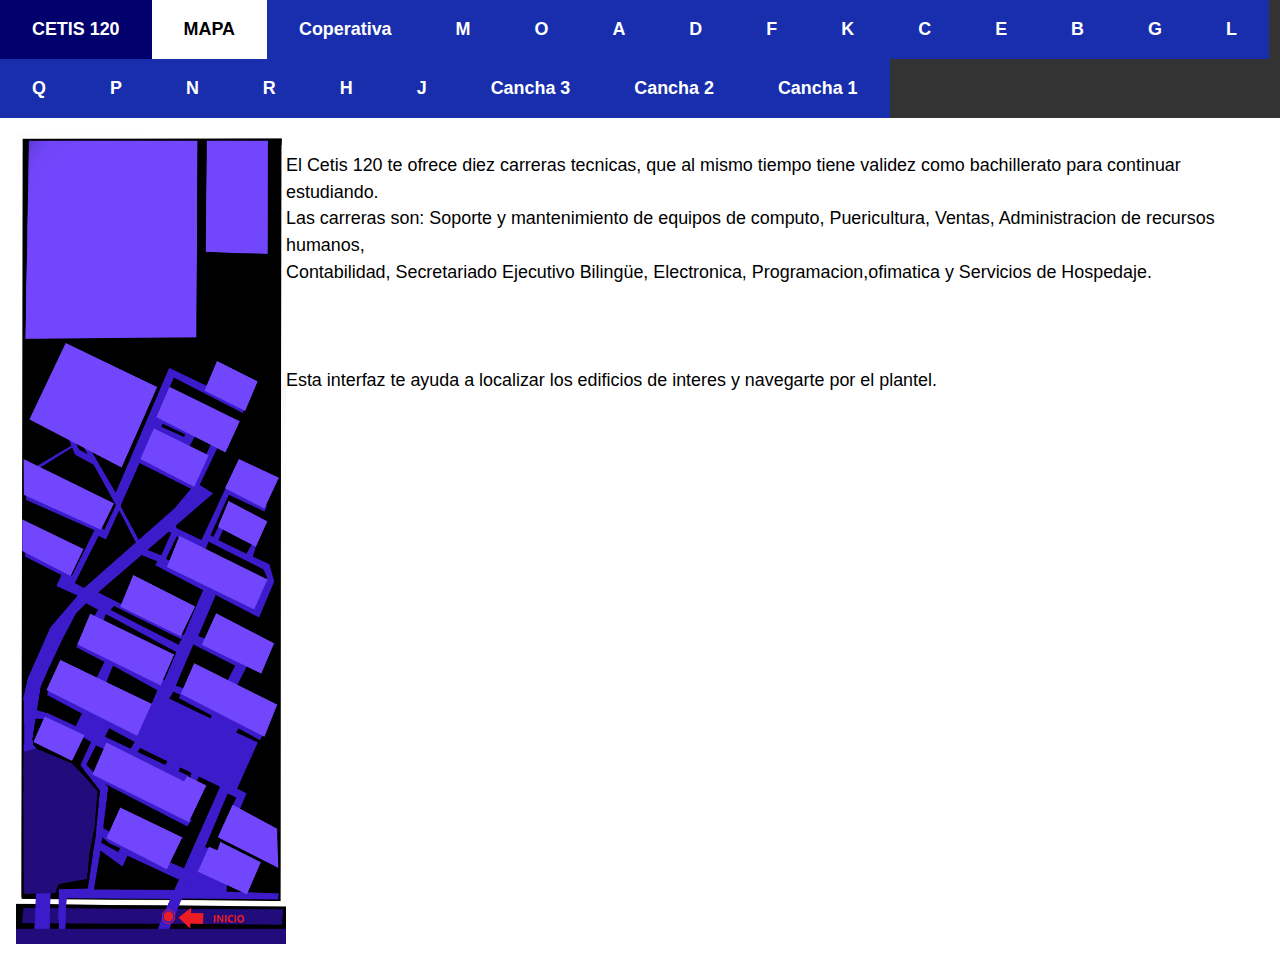
==== index.html @ 548e02ce "Add files via upload" ====
<!DOCTYPE html>
<html>
 
<head>
  <meta charset="UTF-8">
  <title>Responsive Pure CSS tabs | Webdevtrick.com</title>
  <link rel="stylesheet" href="style.css">
 
  
</head>
 
<body>
  <div class="tabs">

    <label for="1">CETIS 120</label>
    
  <input type="radio" name="tabs" id="1" checked="checked">
  <label for="1">MAPA</label>
  <div class="tab">
    <div class="aligned">
      <img src="trab1.png" alt="Nature" class="responsive" width="400" height="1200">
      <p>El Cetis 120 te ofrece diez carreras tecnicas, que al mismo tiempo tiene validez como bachillerato para continuar estudiando.<br>Las carreras son: Soporte y mantenimiento de equipos de computo, Puericultura, Ventas, Administracion de recursos humanos,<br> Contabilidad, Secretariado Ejecutivo Bilingüe, Electronica, Programacion,ofimatica y  Servicios de Hospedaje.<br><br><br><br>Esta interfaz te ayuda a localizar los edificios de interes y navegarte por el plantel.</p></div>
  </div>
  
  <input type="radio" name="tabs" id="2">
  <label for="2">Coperativa</label>
  <div class="tab">
    <div class="aligned">
      <img src="e20.png" alt="Nature" class="responsive" width="400" height="1200">
      <p>* Coperativa<br><br>Establecimiento de hosteleria donde se sirven aperitivos, bebidas y comidas,</p></div>
  </div>
  
  <input type="radio" name="tabs" id="3">
  <label for="3">M</label>
  <div class="tab">
    <div class="aligned">
      <img src="e19.png" alt="Nature" class="responsive" width="400" height="1200">
      <p>* Biblioteca</p></div>
  </div>

  <input type="radio" name="tabs" id="4">
  <label for="4">O</label>
  <div class="tab">
    <div class="aligned">
      <img src="e21.png" alt="Nature" class="responsive" width="400" height="1200">
      <p>* Contraloria<br>* Direccion</p></div>
  </div> 
  
  <input type="radio" name="tabs" id="5">
  <label for="5">A</label>
  <div class="tab">
    <div class="aligned">
      <img src="e18.png" alt="Nature" class="responsive" width="400" height="1200">
      <p>* Docentes<br>* Subdireccion<br>* Laboratorio C<br>* Aula Audiovisual</p></div>
  </div> 
  
  <input type="radio" name="tabs" id="6">
  <label for="6">D</label>
  <div class="tab">
    <div class="aligned">
      <img src="e15.png" alt="Nature" class="responsive" width="400" height="1200">
      <p>* Aula 1<br>* Aula 2<br>* Aula 3<br>* Aula 4<br>* Laboratorio A<br>* Laboratorio B<br>* Sala de maestros</p></div>
  </div> 
  
  <input type="radio" name="tabs" id="7">
  <label for="7">F</label>
  <div class="tab">
    <div class="aligned">
      <img src="e13.png" alt="Nature" class="responsive" width="400" height="1200">
      <p>* Aulas Hospedaje</p></div>
  </div> 
  
  <input type="radio" name="tabs" id="8">
  <label for="8">K</label>
  <div class="tab">
    <div class="aligned">
      <img src="e17.png" alt="Nature" class="responsive" width="400" height="1200">
      <p>* Laboratorio Electronica 1<br>* Laboratorio Electronica 2</p></div>
  </div> 

  <input type="radio" name="tabs" id="9">
  <label for="9">C</label>
  <div class="tab">
    <div class="aligned">
      <img src="e16.png" alt="Nature" class="responsive" width="400" height="1200">
      <p>* Aula 5<br>* Aula 6<br>* Aula 7<br>* Aula 8<br>* Aula 9<br>* Baños</p></div>
  </div> 

  <input type="radio" name="tabs" id="10">
  <label for="10">E</label>
  <div class="tab">
    <div class="aligned">
      <img src="e14.png" alt="Nature" class="responsive" width="400" height="1200">
      <p>* Aula 10<br>* Aula 11<br>* Aula 12<br>* Aula 13<br>* Aula 14<br>* Aula 15<br>* Aula 16<br>* Enfermeria<br>* Papeleria</p></div>
  </div> 

  <input type="radio" name="tabs" id="11">
  <label for="11">B</label>
  <div class="tab">
    <div class="aligned">
      <img src="e12.png" alt="Nature" class="responsive" width="400" height="1200">
      <p>* Laboratorio D<br>* Aula 17<br>* Ludologia</p></div>
  </div> 
  
  <input type="radio" name="tabs" id="12">
  <label for="12">G</label>
  <div class="tab">
    <div class="aligned">
      <img src="e9.png" alt="Nature" class="responsive" width="400" height="1200">
      <p>* Laboratorio Quimica<br>* Laboratorio Fisica<br>* Laboratorio Biologia</p></div>
  </div> 
  
  <input type="radio" name="tabs" id="13">
  <label for="13">L</label>
  <div class="tab">
    <div class="aligned">
      <img src="e8.png" alt="Nature" class="responsive" width="400" height="1200">
      <p>* Aula 23<br>* Aula 24</p></div>
  </div> 
  
  <input type="radio" name="tabs" id="14">
  <label for="14">Q</label>
  <div class="tab">
    <div class="aligned">
      <img src="e7.png" alt="Nature" class="responsive" width="400" height="1200">
      <p>* Aulas Puericultura</p></div>
  </div> 
  
  <input type="radio" name="tabs" id="15">
  <label for="15">P</label>
  <div class="tab">
    <div class="aligned">
      <img src="e6.png" alt="Nature" class="responsive" width="400" height="1200">
      <p>* Laboratorio Contabilidad</p></div>
  </div> 
  
  <input type="radio" name="tabs" id="16">
  <label for="16">N</label>
  <div class="tab">
    <div class="aligned">
      <img src="e5.png" alt="Nature" class="responsive" width="400" height="1200">
      <p>* Aula 25<br>* Aula 26<br>* Laboratorio Ingles</p></div>
  </div> 
  
  <input type="radio" name="tabs" id="17">
  <label for="17">R</label>
  <div class="tab">
    <div class="aligned">
      <img src="e4.png" alt="Nature" class="responsive" width="400" height="1200">
      <p>* Aula Lectura</p></div>
  </div> 
  
  <input type="radio" name="tabs" id="18">
  <label for="18">H</label>
  <div class="tab">
    <div class="aligned">
      <img src="e11.png" alt="Nature" class="responsive" width="400" height="1200">
      <p>* Baños<br>* Aula Secretariado Bilingüe</p></div>
  </div> 
  
  <input type="radio" name="tabs" id="19">
  <label for="19">J</label>
  <div class="tab">
    <div class="aligned">
      <img src="e10.png" alt="Nature" class="responsive" width="400" height="1200">
      <p>* Aula 19<br>* Aula 20<br>* Aula 21<br>* Aula 22</p></div>
  </div> 
  
  <input type="radio" name="tabs" id="20">
  <label for="20">Cancha 3</label>
  <div class="tab">
    <div class="aligned">
      <img src="e3.png" alt="Nature" class="responsive" width="400" height="1200">
      <p>* Canchas de basketball y volleyball</p></div>
  </div> 
  
  <input type="radio" name="tabs" id="21">
  <label for="21">Cancha 2</label>
  <div class="tab">
    <div class="aligned">
      <img src="e2.png" alt="Nature" class="responsive" width="400" height="1200">
      <p>* Canchas de futbol chica</p></div>
  </div> 
    
  <input type="radio" name="tabs" id="22">
  <label for="22">Cancha 1</label>
  <div class="tab">
    <div class="aligned">
      <img src="e1.png" alt="Nature" class="responsive" width="400" height="1200">
      <p>* Canchas de futbol grande</p></div>
  </div> 
    
</div>
</body>
</html>
<!--https://motopor1111.github.io/cv_luis_Eric_sanchez_Ruiz/ -->
---- style.css ----
.tabs {
    display: flex;
    flex-wrap: wrap;
  }
  
  .tabs label {
    order: 1;
    display: block;
    padding: 1rem 2rem;
    cursor: pointer;
    background:  #182eac;
    font-weight: bold;
    color:#fff;
  }
  
  .tabs label:hover{
    background-color: rgb(2, 0, 109);
  } 

  .tabs .tab {
    order: 99;
    flex-grow: 1;
    width: 100%;
    display: none;
    padding: 1rem;
    background: #fff;
  }
  
  .tabs input[type="radio"] {
    display: none;
  }
  
  .tabs input[type="radio"]:checked + label {
    background: #fff;
    color:rgb(0, 0, 0);
  }
  
  .tabs input[type="radio"]:checked + label + .tab {
    display: block;
  }
  
  @media (max-width: 45em) {
    .tabs .tab,
    .tabs label {
      order: initial;
    }
  
    .tabs label {
      width: 100%;
      margin-right: 0;
      margin-top: 0.2rem;
    }
  }
  
  body {
    background: #333;
    box-sizing: border-box;
    font-family: "HelveticaNeue-Light", "Helvetica Neue Light", "Helvetica Neue", Helvetica, Arial, "Lucida Grande", sans-serif;
    font-weight: 300;
    line-height: 1.5;
    margin: 0 auto;
    font-size: 112%;

  }

  .responsive {
    max-height: 90vh;
    width: 30vh;
  }

  .aligned {
    display: flex;
}
  
span {
    padding: 10px;
}
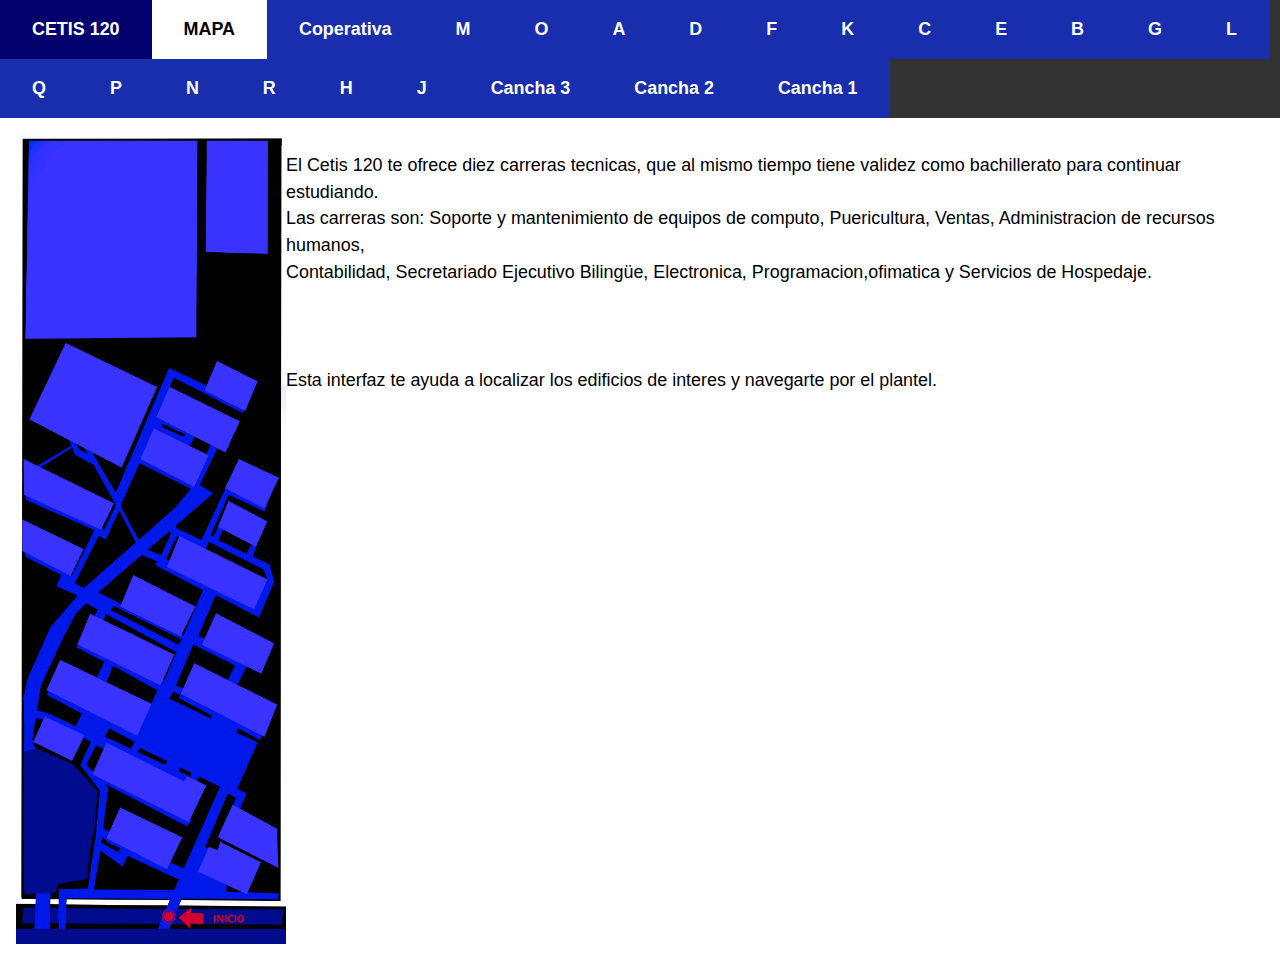
==== commit b4aa2133: "Add files via upload" ====
--- a/index.html
+++ b/index.html
@@ -18,7 +18,7 @@
   <label for="1">MAPA</label>
   <div class="tab">
     <div class="aligned">
-      <img src="trab1.png" alt="Nature" class="responsive" width="400" height="1200">
+      <img src="trab1.jpg" alt="Nature" class="responsive" width="400" height="1200">
       <p>El Cetis 120 te ofrece diez carreras tecnicas, que al mismo tiempo tiene validez como bachillerato para continuar estudiando.<br>Las carreras son: Soporte y mantenimiento de equipos de computo, Puericultura, Ventas, Administracion de recursos humanos,<br> Contabilidad, Secretariado Ejecutivo Bilingüe, Electronica, Programacion,ofimatica y  Servicios de Hospedaje.<br><br><br><br>Esta interfaz te ayuda a localizar los edificios de interes y navegarte por el plantel.</p></div>
   </div>
   
@@ -26,7 +26,7 @@
   <label for="2">Coperativa</label>
   <div class="tab">
     <div class="aligned">
-      <img src="e20.png" alt="Nature" class="responsive" width="400" height="1200">
+      <img src="e20.jpg" alt="Nature" class="responsive" width="400" height="1200">
       <p>* Coperativa<br><br>Establecimiento de hosteleria donde se sirven aperitivos, bebidas y comidas,</p></div>
   </div>
   
@@ -34,7 +34,7 @@
   <label for="3">M</label>
   <div class="tab">
     <div class="aligned">
-      <img src="e19.png" alt="Nature" class="responsive" width="400" height="1200">
+      <img src="e19.jpg" alt="Nature" class="responsive" width="400" height="1200">
       <p>* Biblioteca</p></div>
   </div>
 
@@ -42,7 +42,7 @@
   <label for="4">O</label>
   <div class="tab">
     <div class="aligned">
-      <img src="e21.png" alt="Nature" class="responsive" width="400" height="1200">
+      <img src="e21.jpg" alt="Nature" class="responsive" width="400" height="1200">
       <p>* Contraloria<br>* Direccion</p></div>
   </div> 
   
@@ -50,7 +50,7 @@
   <label for="5">A</label>
   <div class="tab">
     <div class="aligned">
-      <img src="e18.png" alt="Nature" class="responsive" width="400" height="1200">
+      <img src="e18.jpg" alt="Nature" class="responsive" width="400" height="1200">
       <p>* Docentes<br>* Subdireccion<br>* Laboratorio C<br>* Aula Audiovisual</p></div>
   </div> 
   
@@ -58,7 +58,7 @@
   <label for="6">D</label>
   <div class="tab">
     <div class="aligned">
-      <img src="e15.png" alt="Nature" class="responsive" width="400" height="1200">
+      <img src="e15.jpg" alt="Nature" class="responsive" width="400" height="1200">
       <p>* Aula 1<br>* Aula 2<br>* Aula 3<br>* Aula 4<br>* Laboratorio A<br>* Laboratorio B<br>* Sala de maestros</p></div>
   </div> 
   
@@ -66,7 +66,7 @@
   <label for="7">F</label>
   <div class="tab">
     <div class="aligned">
-      <img src="e13.png" alt="Nature" class="responsive" width="400" height="1200">
+      <img src="e13.jpg" alt="Nature" class="responsive" width="400" height="1200">
       <p>* Aulas Hospedaje</p></div>
   </div> 
   
@@ -74,7 +74,7 @@
   <label for="8">K</label>
   <div class="tab">
     <div class="aligned">
-      <img src="e17.png" alt="Nature" class="responsive" width="400" height="1200">
+      <img src="e17.jpg" alt="Nature" class="responsive" width="400" height="1200">
       <p>* Laboratorio Electronica 1<br>* Laboratorio Electronica 2</p></div>
   </div> 
 
@@ -82,7 +82,7 @@
   <label for="9">C</label>
   <div class="tab">
     <div class="aligned">
-      <img src="e16.png" alt="Nature" class="responsive" width="400" height="1200">
+      <img src="e16.jpg" alt="Nature" class="responsive" width="400" height="1200">
       <p>* Aula 5<br>* Aula 6<br>* Aula 7<br>* Aula 8<br>* Aula 9<br>* Baños</p></div>
   </div> 
 
@@ -90,7 +90,7 @@
   <label for="10">E</label>
   <div class="tab">
     <div class="aligned">
-      <img src="e14.png" alt="Nature" class="responsive" width="400" height="1200">
+      <img src="e14.jpg" alt="Nature" class="responsive" width="400" height="1200">
       <p>* Aula 10<br>* Aula 11<br>* Aula 12<br>* Aula 13<br>* Aula 14<br>* Aula 15<br>* Aula 16<br>* Enfermeria<br>* Papeleria</p></div>
   </div> 
 
@@ -98,7 +98,7 @@
   <label for="11">B</label>
   <div class="tab">
     <div class="aligned">
-      <img src="e12.png" alt="Nature" class="responsive" width="400" height="1200">
+      <img src="e12.jpg" alt="Nature" class="responsive" width="400" height="1200">
       <p>* Laboratorio D<br>* Aula 17<br>* Ludologia</p></div>
   </div> 
   
@@ -106,7 +106,7 @@
   <label for="12">G</label>
   <div class="tab">
     <div class="aligned">
-      <img src="e9.png" alt="Nature" class="responsive" width="400" height="1200">
+      <img src="e9.jpg" alt="Nature" class="responsive" width="400" height="1200">
       <p>* Laboratorio Quimica<br>* Laboratorio Fisica<br>* Laboratorio Biologia</p></div>
   </div> 
   
@@ -114,7 +114,7 @@
   <label for="13">L</label>
   <div class="tab">
     <div class="aligned">
-      <img src="e8.png" alt="Nature" class="responsive" width="400" height="1200">
+      <img src="e8.jpg" alt="Nature" class="responsive" width="400" height="1200">
       <p>* Aula 23<br>* Aula 24</p></div>
   </div> 
   
@@ -122,7 +122,7 @@
   <label for="14">Q</label>
   <div class="tab">
     <div class="aligned">
-      <img src="e7.png" alt="Nature" class="responsive" width="400" height="1200">
+      <img src="e7.jpg" alt="Nature" class="responsive" width="400" height="1200">
       <p>* Aulas Puericultura</p></div>
   </div> 
   
@@ -130,7 +130,7 @@
   <label for="15">P</label>
   <div class="tab">
     <div class="aligned">
-      <img src="e6.png" alt="Nature" class="responsive" width="400" height="1200">
+      <img src="e6.jpg" alt="Nature" class="responsive" width="400" height="1200">
       <p>* Laboratorio Contabilidad</p></div>
   </div> 
   
@@ -138,7 +138,7 @@
   <label for="16">N</label>
   <div class="tab">
     <div class="aligned">
-      <img src="e5.png" alt="Nature" class="responsive" width="400" height="1200">
+      <img src="e5.jpg" alt="Nature" class="responsive" width="400" height="1200">
       <p>* Aula 25<br>* Aula 26<br>* Laboratorio Ingles</p></div>
   </div> 
   
@@ -146,7 +146,7 @@
   <label for="17">R</label>
   <div class="tab">
     <div class="aligned">
-      <img src="e4.png" alt="Nature" class="responsive" width="400" height="1200">
+      <img src="e4.jpg" alt="Nature" class="responsive" width="400" height="1200">
       <p>* Aula Lectura</p></div>
   </div> 
   
@@ -154,7 +154,7 @@
   <label for="18">H</label>
   <div class="tab">
     <div class="aligned">
-      <img src="e11.png" alt="Nature" class="responsive" width="400" height="1200">
+      <img src="e11.jpg" alt="Nature" class="responsive" width="400" height="1200">
       <p>* Baños<br>* Aula Secretariado Bilingüe</p></div>
   </div> 
   
@@ -162,7 +162,7 @@
   <label for="19">J</label>
   <div class="tab">
     <div class="aligned">
-      <img src="e10.png" alt="Nature" class="responsive" width="400" height="1200">
+      <img src="e10.jpg" alt="Nature" class="responsive" width="400" height="1200">
       <p>* Aula 19<br>* Aula 20<br>* Aula 21<br>* Aula 22</p></div>
   </div> 
   
@@ -170,7 +170,7 @@
   <label for="20">Cancha 3</label>
   <div class="tab">
     <div class="aligned">
-      <img src="e3.png" alt="Nature" class="responsive" width="400" height="1200">
+      <img src="e3.jpg" alt="Nature" class="responsive" width="400" height="1200">
       <p>* Canchas de basketball y volleyball</p></div>
   </div> 
   
@@ -178,7 +178,7 @@
   <label for="21">Cancha 2</label>
   <div class="tab">
     <div class="aligned">
-      <img src="e2.png" alt="Nature" class="responsive" width="400" height="1200">
+      <img src="e2.jpg" alt="Nature" class="responsive" width="400" height="1200">
       <p>* Canchas de futbol chica</p></div>
   </div> 
     
@@ -186,7 +186,7 @@
   <label for="22">Cancha 1</label>
   <div class="tab">
     <div class="aligned">
-      <img src="e1.png" alt="Nature" class="responsive" width="400" height="1200">
+      <img src="e1.jpg" alt="Nature" class="responsive" width="400" height="1200">
       <p>* Canchas de futbol grande</p></div>
   </div> 
     
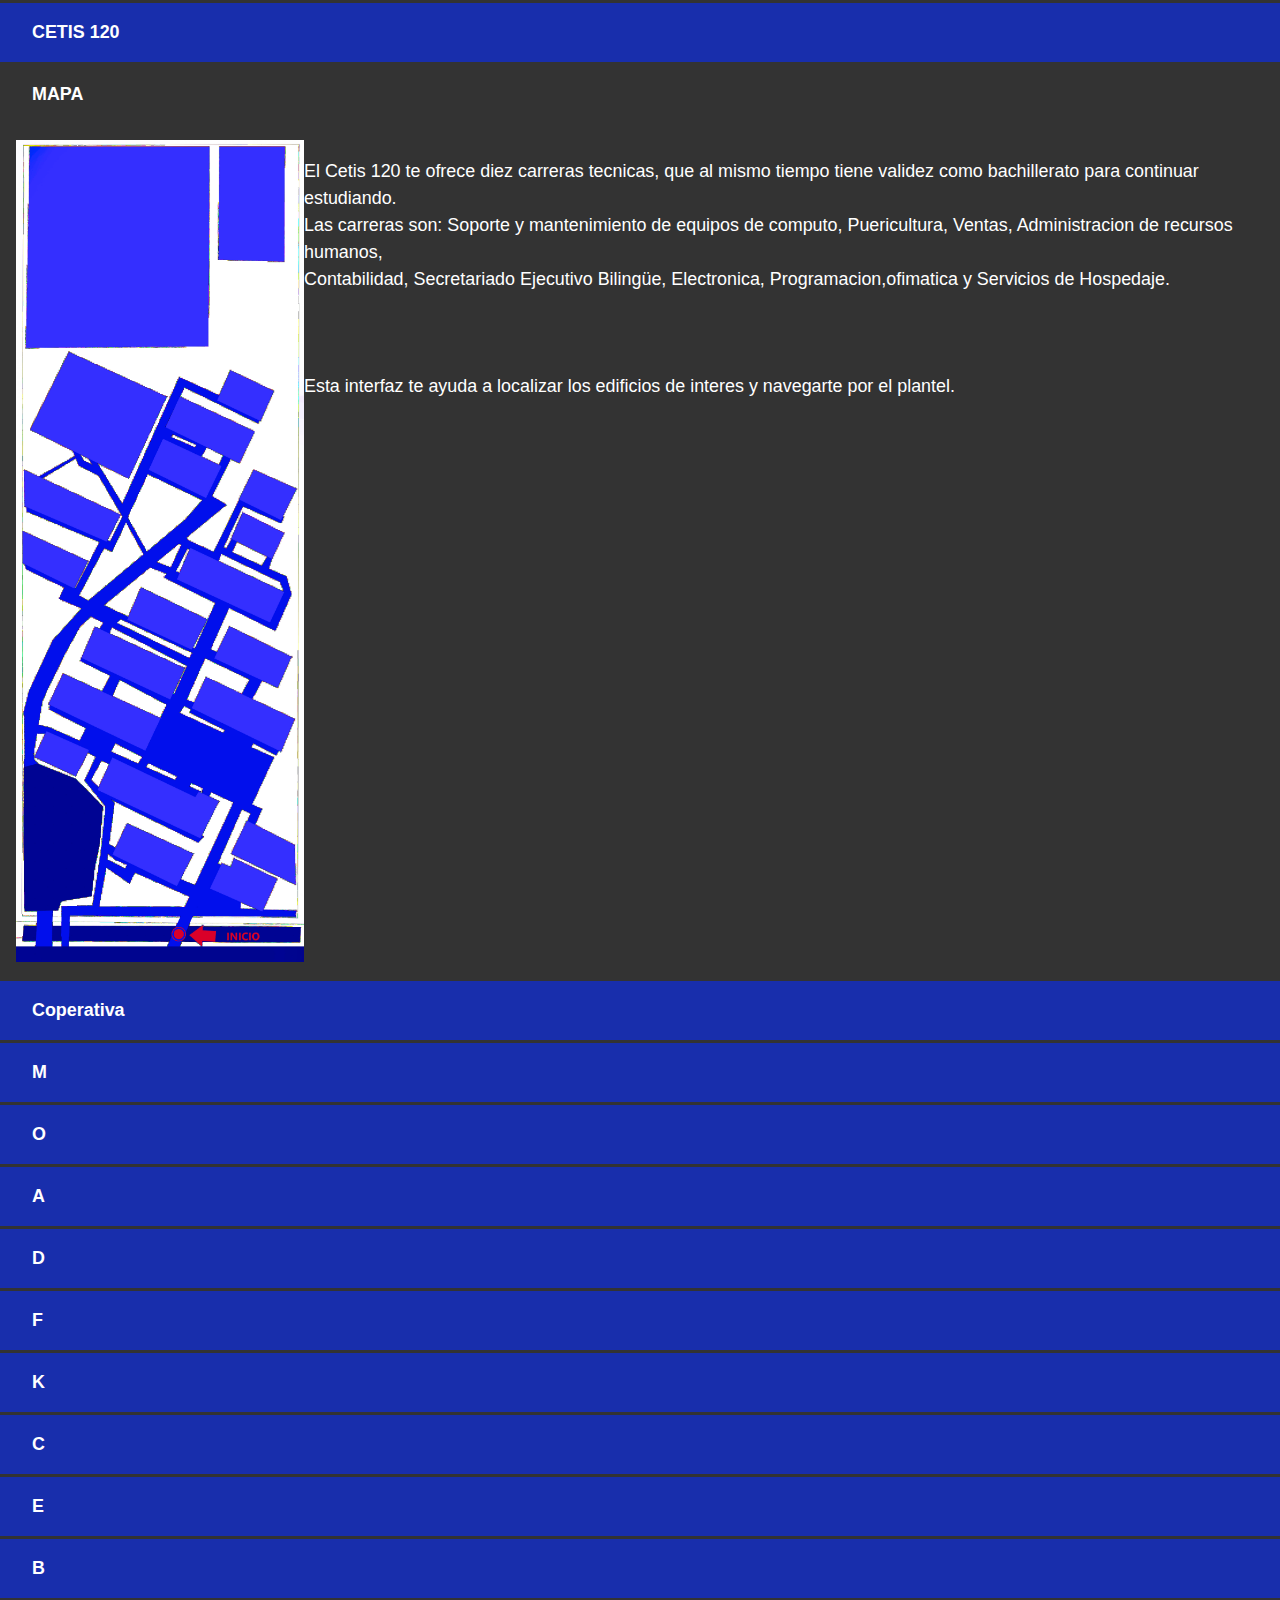
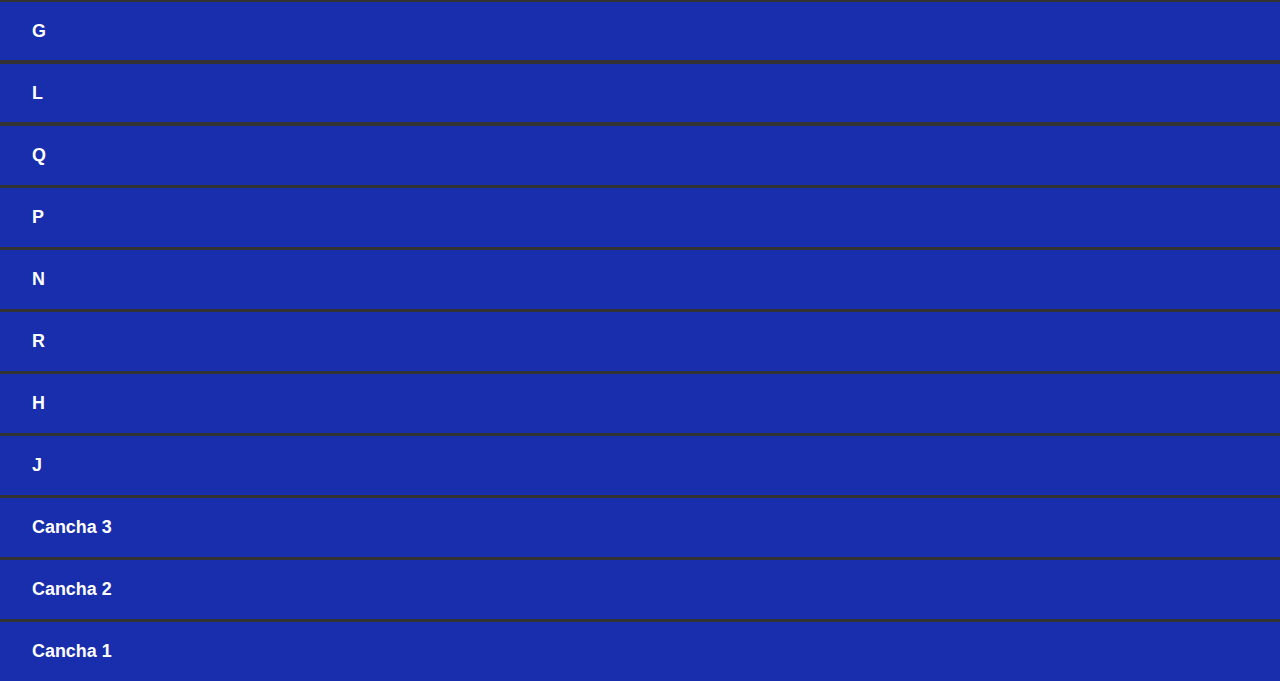
==== commit 3a3fdb81: "Update index.html" ====
--- a/index.html
+++ b/index.html
@@ -3,7 +3,7 @@
  
 <head>
   <meta charset="UTF-8">
-  <title>Responsive Pure CSS tabs | Webdevtrick.com</title>
+  <title>MAPA CETIS120</title>
   <link rel="stylesheet" href="style.css">
  
   
@@ -193,4 +193,4 @@
 </div>
 </body>
 </html>
-<!--https://motopor1111.github.io/cv_luis_Eric_sanchez_Ruiz/ -->+<!--https://motopor1111.github.io/cv_luis_Eric_sanchez_Ruiz/ -->
--- a/style.css
+++ b/style.css
@@ -14,7 +14,7 @@
   }
   
   .tabs label:hover{
-    background-color: rgb(2, 0, 109);
+    background-color: rgb(1, 0, 41);
   } 
 
   .tabs .tab {
@@ -23,7 +23,7 @@
     width: 100%;
     display: none;
     padding: 1rem;
-    background: #fff;
+    background: #333;
   }
   
   .tabs input[type="radio"] {
@@ -31,15 +31,15 @@
   }
   
   .tabs input[type="radio"]:checked + label {
-    background: #fff;
-    color:rgb(0, 0, 0);
+    background: #333;
+    color:rgb(255, 255, 255);
   }
   
   .tabs input[type="radio"]:checked + label + .tab {
     display: block;
   }
   
-  @media (max-width: 45em) {
+  @media (max-width: 90em) {
     .tabs .tab,
     .tabs label {
       order: initial;
@@ -60,12 +60,12 @@
     line-height: 1.5;
     margin: 0 auto;
     font-size: 112%;
-
+    color: #fff;
   }
 
   .responsive {
-    max-height: 90vh;
-    width: 30vh;
+    max-width: 32vh;
+    height: auto;
   }
 
   .aligned {
@@ -74,4 +74,5 @@
   
 span {
     padding: 10px;
-}+}
+/* https://motopor1111.github.io/cv_luis_Eric_sanchez_Ruiz */
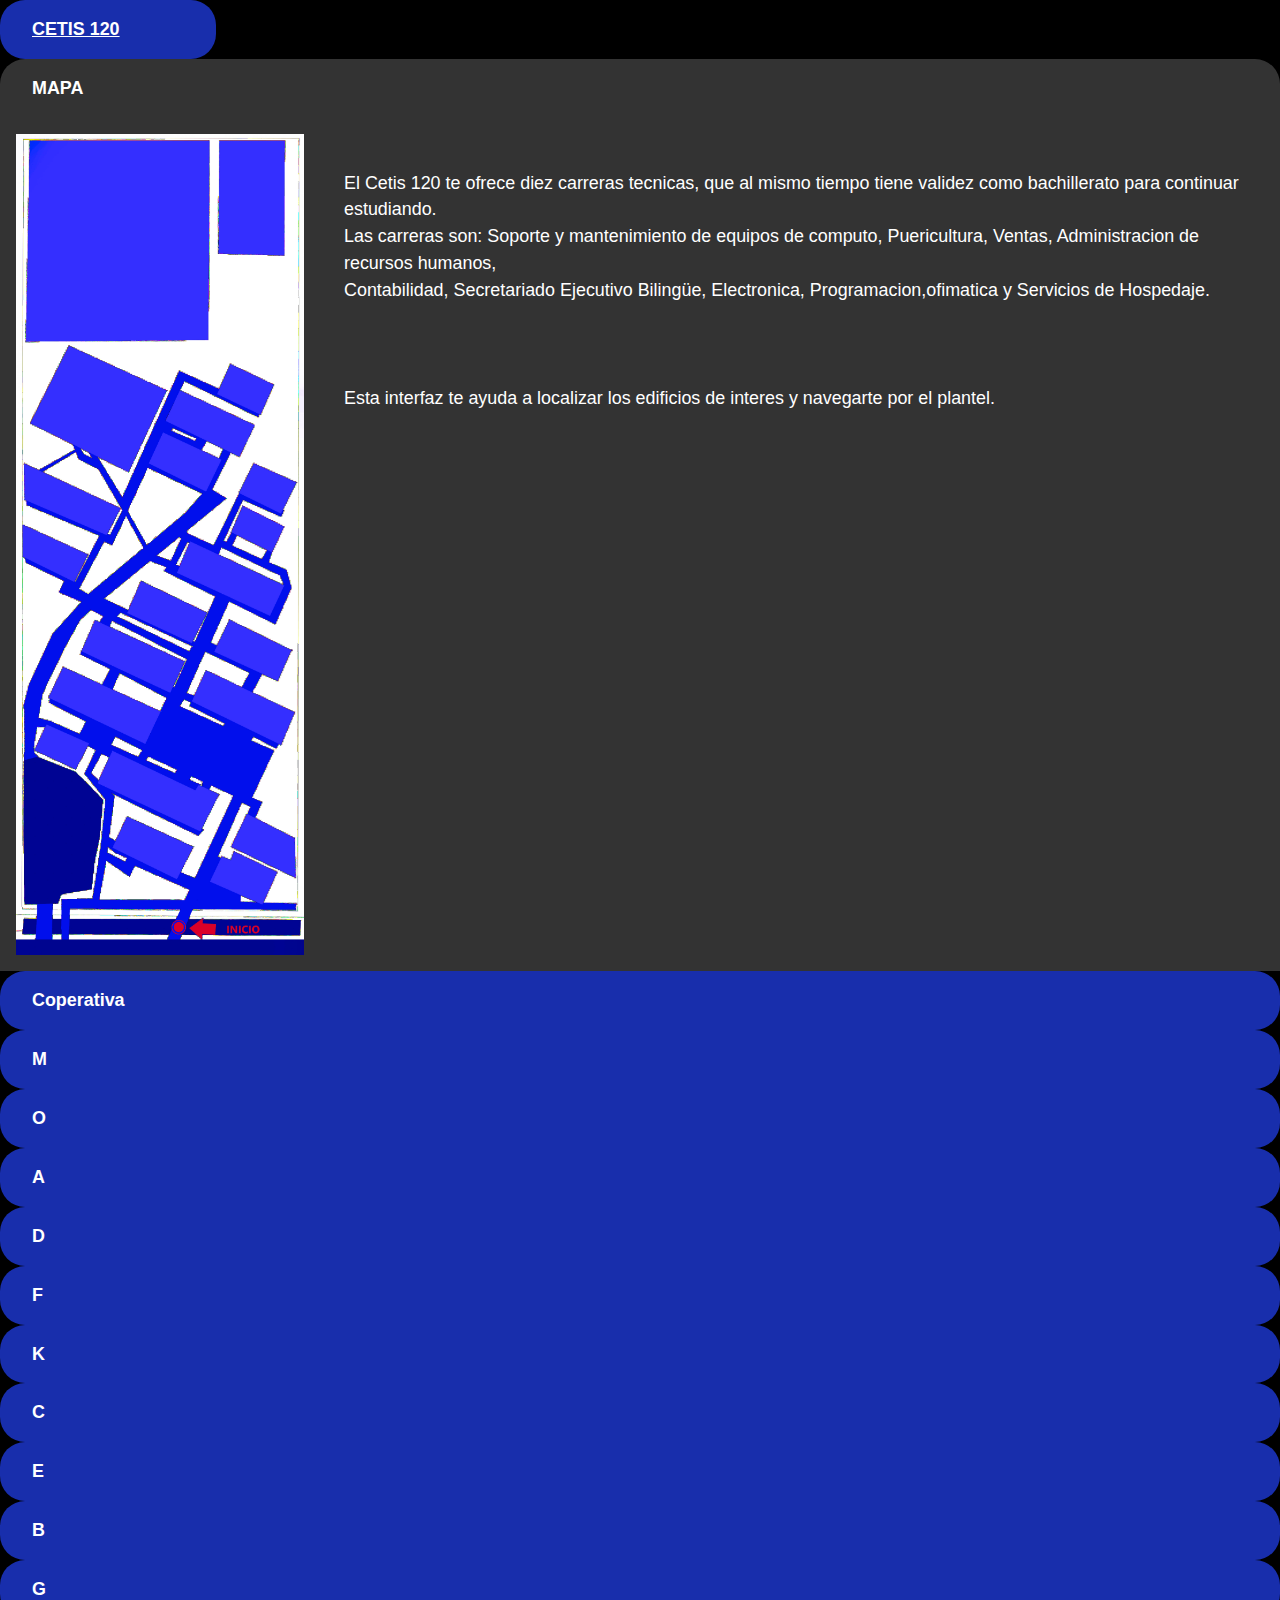
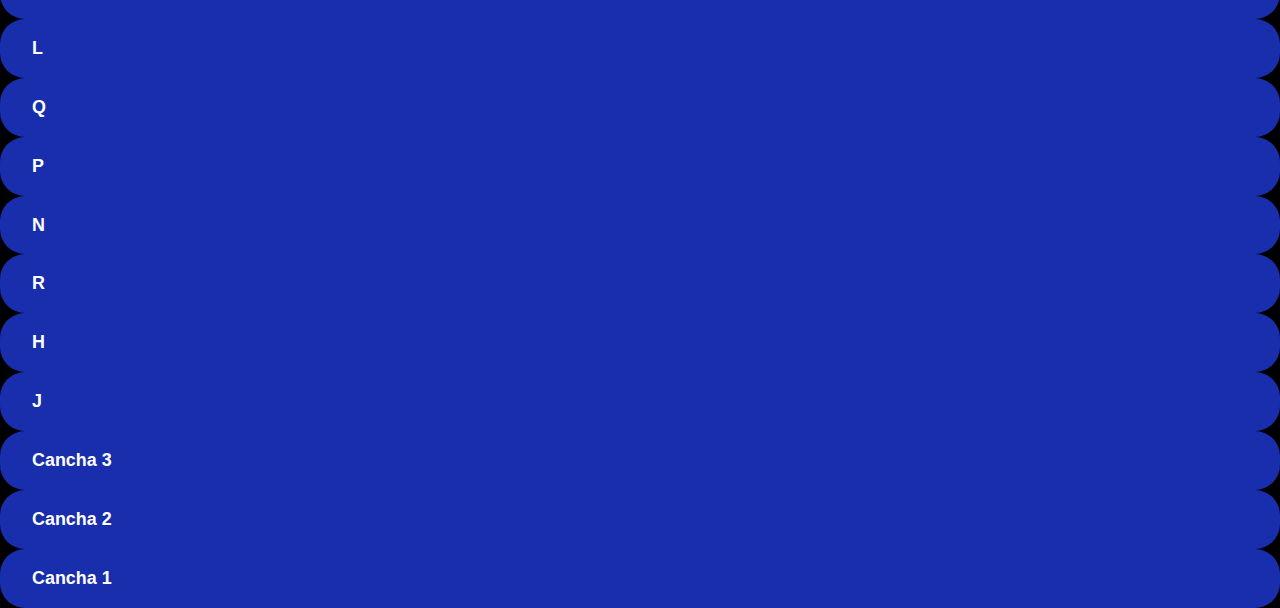
==== commit e8fa1d38: "Add files via upload" ====
--- a/index.html
+++ b/index.html
@@ -12,22 +12,23 @@
 <body>
   <div class="tabs">
 
-    <label for="1">CETIS 120</label>
+    <a href="indexn.html"><label>CETIS 120</label></a>
     
   <input type="radio" name="tabs" id="1" checked="checked">
   <label for="1">MAPA</label>
   <div class="tab">
     <div class="aligned">
       <img src="trab1.jpg" alt="Nature" class="responsive" width="400" height="1200">
-      <p>El Cetis 120 te ofrece diez carreras tecnicas, que al mismo tiempo tiene validez como bachillerato para continuar estudiando.<br>Las carreras son: Soporte y mantenimiento de equipos de computo, Puericultura, Ventas, Administracion de recursos humanos,<br> Contabilidad, Secretariado Ejecutivo Bilingüe, Electronica, Programacion,ofimatica y  Servicios de Hospedaje.<br><br><br><br>Esta interfaz te ayuda a localizar los edificios de interes y navegarte por el plantel.</p></div>
-  </div>
+      <ul><p>El Cetis 120 te ofrece diez carreras tecnicas, que al mismo tiempo tiene validez como bachillerato para continuar estudiando.<br>Las carreras son: Soporte y mantenimiento de equipos de computo, Puericultura, Ventas, Administracion de recursos humanos,<br> Contabilidad, Secretariado Ejecutivo Bilingüe, Electronica, Programacion,ofimatica y  Servicios de Hospedaje.<br><br><br><br>Esta interfaz te ayuda a localizar los edificios de interes y navegarte por el plantel.</p>
+      </ul></div>
+    </div>
   
   <input type="radio" name="tabs" id="2">
   <label for="2">Coperativa</label>
   <div class="tab">
     <div class="aligned">
       <img src="e20.jpg" alt="Nature" class="responsive" width="400" height="1200">
-      <p>* Coperativa<br><br>Establecimiento de hosteleria donde se sirven aperitivos, bebidas y comidas,</p></div>
+      <ul><p>* Coperativa<br><br>Establecimiento de hosteleria donde se sirven aperitivos, bebidas y comidas,</p></ul></div>
   </div>
   
   <input type="radio" name="tabs" id="3">
@@ -35,7 +36,7 @@
   <div class="tab">
     <div class="aligned">
       <img src="e19.jpg" alt="Nature" class="responsive" width="400" height="1200">
-      <p>* Biblioteca</p></div>
+      <ul><p>* Biblioteca</p></ul></div>
   </div>
 
   <input type="radio" name="tabs" id="4">
@@ -43,7 +44,7 @@
   <div class="tab">
     <div class="aligned">
       <img src="e21.jpg" alt="Nature" class="responsive" width="400" height="1200">
-      <p>* Contraloria<br>* Direccion</p></div>
+      <ul><p>* Contraloria<br>* Direccion</p></ul></div>
   </div> 
   
   <input type="radio" name="tabs" id="5">
@@ -51,7 +52,7 @@
   <div class="tab">
     <div class="aligned">
       <img src="e18.jpg" alt="Nature" class="responsive" width="400" height="1200">
-      <p>* Docentes<br>* Subdireccion<br>* Laboratorio C<br>* Aula Audiovisual</p></div>
+      <ul><p>* Docentes<br>* Subdireccion<br>* Laboratorio C<br>* Aula Audiovisual</p></ul></div>
   </div> 
   
   <input type="radio" name="tabs" id="6">
@@ -59,7 +60,7 @@
   <div class="tab">
     <div class="aligned">
       <img src="e15.jpg" alt="Nature" class="responsive" width="400" height="1200">
-      <p>* Aula 1<br>* Aula 2<br>* Aula 3<br>* Aula 4<br>* Laboratorio A<br>* Laboratorio B<br>* Sala de maestros</p></div>
+      <ul><p>* Aula 1<br>* Aula 2<br>* Aula 3<br>* Aula 4<br>* Laboratorio A<br>* Laboratorio B<br>* Sala de maestros</p></ul></div>
   </div> 
   
   <input type="radio" name="tabs" id="7">
@@ -67,7 +68,7 @@
   <div class="tab">
     <div class="aligned">
       <img src="e13.jpg" alt="Nature" class="responsive" width="400" height="1200">
-      <p>* Aulas Hospedaje</p></div>
+      <ul><p>* Aulas Hospedaje</p></ul></div>
   </div> 
   
   <input type="radio" name="tabs" id="8">
@@ -75,7 +76,7 @@
   <div class="tab">
     <div class="aligned">
       <img src="e17.jpg" alt="Nature" class="responsive" width="400" height="1200">
-      <p>* Laboratorio Electronica 1<br>* Laboratorio Electronica 2</p></div>
+      <ul><p>* Laboratorio Electronica 1<br>* Laboratorio Electronica 2</p></ul></div>
   </div> 
 
   <input type="radio" name="tabs" id="9">
@@ -83,7 +84,7 @@
   <div class="tab">
     <div class="aligned">
       <img src="e16.jpg" alt="Nature" class="responsive" width="400" height="1200">
-      <p>* Aula 5<br>* Aula 6<br>* Aula 7<br>* Aula 8<br>* Aula 9<br>* Baños</p></div>
+      <ul><p>* Aula 5<br>* Aula 6<br>* Aula 7<br>* Aula 8<br>* Aula 9<br>* Baños</p></ul></div>
   </div> 
 
   <input type="radio" name="tabs" id="10">
@@ -91,7 +92,7 @@
   <div class="tab">
     <div class="aligned">
       <img src="e14.jpg" alt="Nature" class="responsive" width="400" height="1200">
-      <p>* Aula 10<br>* Aula 11<br>* Aula 12<br>* Aula 13<br>* Aula 14<br>* Aula 15<br>* Aula 16<br>* Enfermeria<br>* Papeleria</p></div>
+      <ul><p>* Aula 10<br>* Aula 11<br>* Aula 12<br>* Aula 13<br>* Aula 14<br>* Aula 15<br>* Aula 16<br>* Enfermeria<br>* Papeleria</p></ul></div>
   </div> 
 
   <input type="radio" name="tabs" id="11">
@@ -99,7 +100,7 @@
   <div class="tab">
     <div class="aligned">
       <img src="e12.jpg" alt="Nature" class="responsive" width="400" height="1200">
-      <p>* Laboratorio D<br>* Aula 17<br>* Ludologia</p></div>
+      <ul><p>* Laboratorio D<br>* Aula 17<br>* Ludologia</p></ul></div>
   </div> 
   
   <input type="radio" name="tabs" id="12">
@@ -107,7 +108,7 @@
   <div class="tab">
     <div class="aligned">
       <img src="e9.jpg" alt="Nature" class="responsive" width="400" height="1200">
-      <p>* Laboratorio Quimica<br>* Laboratorio Fisica<br>* Laboratorio Biologia</p></div>
+      <ul><p>* Laboratorio Quimica<br>* Laboratorio Fisica<br>* Laboratorio Biologia</p></ul></div>
   </div> 
   
   <input type="radio" name="tabs" id="13">
@@ -115,7 +116,7 @@
   <div class="tab">
     <div class="aligned">
       <img src="e8.jpg" alt="Nature" class="responsive" width="400" height="1200">
-      <p>* Aula 23<br>* Aula 24</p></div>
+      <ul><p>* Aula 23<br>* Aula 24</p></ul></div>
   </div> 
   
   <input type="radio" name="tabs" id="14">
@@ -123,7 +124,7 @@
   <div class="tab">
     <div class="aligned">
       <img src="e7.jpg" alt="Nature" class="responsive" width="400" height="1200">
-      <p>* Aulas Puericultura</p></div>
+      <ul><p>* Aulas Puericultura</p></ul></div>
   </div> 
   
   <input type="radio" name="tabs" id="15">
@@ -131,7 +132,7 @@
   <div class="tab">
     <div class="aligned">
       <img src="e6.jpg" alt="Nature" class="responsive" width="400" height="1200">
-      <p>* Laboratorio Contabilidad</p></div>
+      <ul><p>* Laboratorio Contabilidad</p></ul></div>
   </div> 
   
   <input type="radio" name="tabs" id="16">
@@ -139,7 +140,7 @@
   <div class="tab">
     <div class="aligned">
       <img src="e5.jpg" alt="Nature" class="responsive" width="400" height="1200">
-      <p>* Aula 25<br>* Aula 26<br>* Laboratorio Ingles</p></div>
+      <ul><p>* Aula 25<br>* Aula 26<br>* Laboratorio Ingles</p></ul></div>
   </div> 
   
   <input type="radio" name="tabs" id="17">
@@ -147,7 +148,7 @@
   <div class="tab">
     <div class="aligned">
       <img src="e4.jpg" alt="Nature" class="responsive" width="400" height="1200">
-      <p>* Aula Lectura</p></div>
+      <ul><p>* Aula Lectura</p></ul></div>
   </div> 
   
   <input type="radio" name="tabs" id="18">
@@ -155,7 +156,7 @@
   <div class="tab">
     <div class="aligned">
       <img src="e11.jpg" alt="Nature" class="responsive" width="400" height="1200">
-      <p>* Baños<br>* Aula Secretariado Bilingüe</p></div>
+      <ul><p>* Baños<br>* Aula Secretariado Bilingüe</p></ul></div>
   </div> 
   
   <input type="radio" name="tabs" id="19">
@@ -163,7 +164,7 @@
   <div class="tab">
     <div class="aligned">
       <img src="e10.jpg" alt="Nature" class="responsive" width="400" height="1200">
-      <p>* Aula 19<br>* Aula 20<br>* Aula 21<br>* Aula 22</p></div>
+      <ul><p>* Aula 19<br>* Aula 20<br>* Aula 21<br>* Aula 22</p></ul></div>
   </div> 
   
   <input type="radio" name="tabs" id="20">
@@ -171,7 +172,7 @@
   <div class="tab">
     <div class="aligned">
       <img src="e3.jpg" alt="Nature" class="responsive" width="400" height="1200">
-      <p>* Canchas de basketball y volleyball</p></div>
+      <ul><p>* Canchas de basketball y volleyball</p></ul></div>
   </div> 
   
   <input type="radio" name="tabs" id="21">
@@ -179,7 +180,7 @@
   <div class="tab">
     <div class="aligned">
       <img src="e2.jpg" alt="Nature" class="responsive" width="400" height="1200">
-      <p>* Canchas de futbol chica</p></div>
+      <ul><p>* Canchas de futbol chica</p></ul></div>
   </div> 
     
   <input type="radio" name="tabs" id="22">
@@ -187,10 +188,10 @@
   <div class="tab">
     <div class="aligned">
       <img src="e1.jpg" alt="Nature" class="responsive" width="400" height="1200">
-      <p>* Canchas de futbol grande</p></div>
+      <ul><p>* Canchas de futbol grande</p></ul></div>
   </div> 
     
 </div>
 </body>
 </html>
-<!--https://motopor1111.github.io/cv_luis_Eric_sanchez_Ruiz/ -->
+<!--https://motopor1111.github.io/cv_luis_Eric_sanchez_Ruiz/ -->--- a/style.css
+++ b/style.css
@@ -4,6 +4,8 @@
   }
   
   .tabs label {
+    border-top-left-radius: 25px;
+    border-top-right-radius: 25px;
     order: 1;
     display: block;
     padding: 1rem 2rem;
@@ -11,10 +13,12 @@
     background:  #182eac;
     font-weight: bold;
     color:#fff;
+    transition: 0.3s;
   }
   
   .tabs label:hover{
-    background-color: rgb(1, 0, 41);
+    transform: translateY(10px);
+    background-color: #333;
   } 
 
   .tabs .tab {
@@ -33,6 +37,8 @@
   .tabs input[type="radio"]:checked + label {
     background: #333;
     color:rgb(255, 255, 255);
+    border-bottom-left-radius: 0px;
+    border-bottom-right-radius: 0px;
   }
   
   .tabs input[type="radio"]:checked + label + .tab {
@@ -43,17 +49,18 @@
     .tabs .tab,
     .tabs label {
       order: initial;
+      border-top: 40px;
     }
   
     .tabs label {
       width: 100%;
       margin-right: 0;
-      margin-top: 0.2rem;
+      border-radius: 25px;
     }
   }
   
   body {
-    background: #333;
+    background: rgb(0, 0, 0);
     box-sizing: border-box;
     font-family: "HelveticaNeue-Light", "Helvetica Neue Light", "Helvetica Neue", Helvetica, Arial, "Lucida Grande", sans-serif;
     font-weight: 300;
@@ -75,4 +82,12 @@
 span {
     padding: 10px;
 }
+
+.boxed {
+  border: 1px solid green ;
+}
+
+a {
+  color: #fff;
+}
 /* https://motopor1111.github.io/cv_luis_Eric_sanchez_Ruiz */
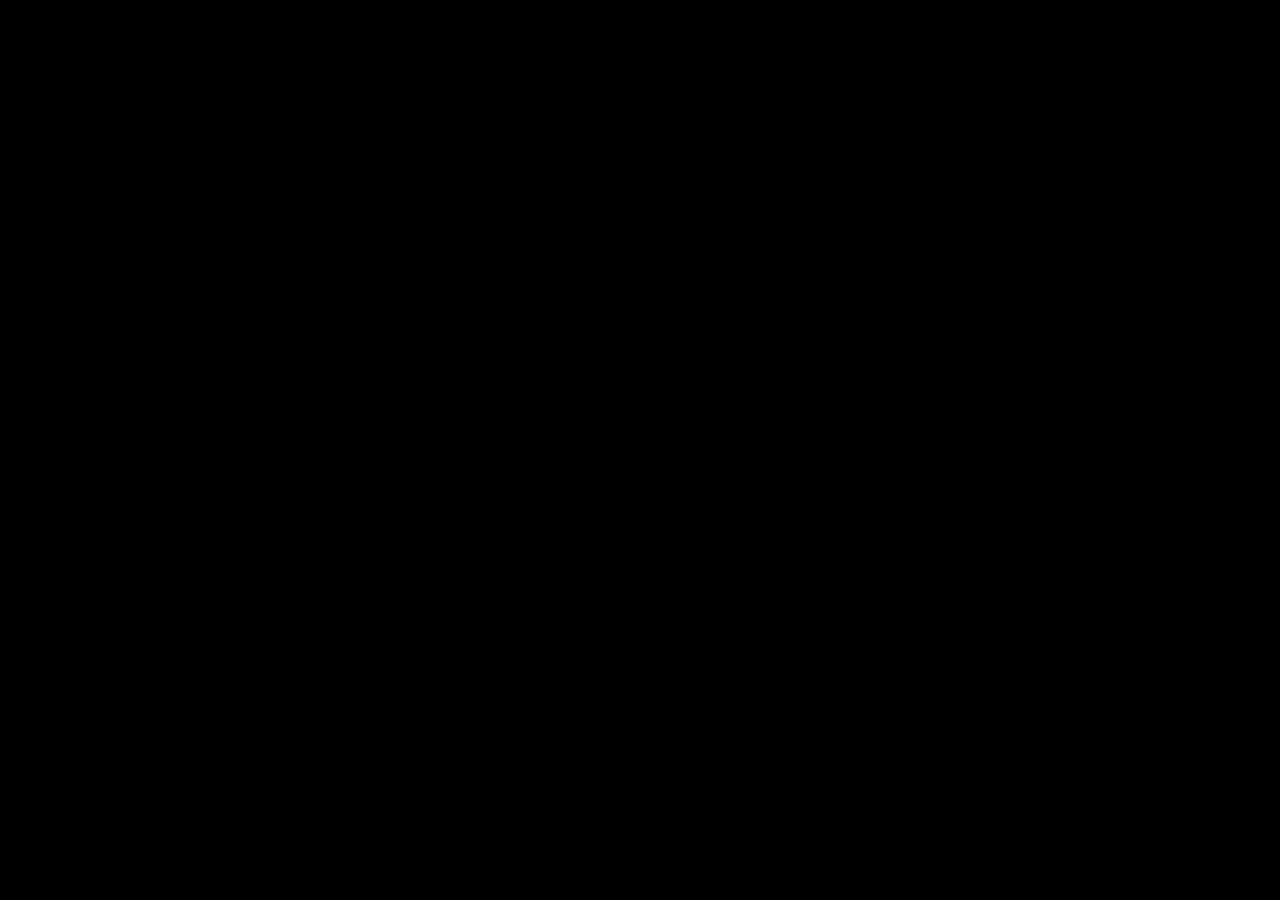
==== commit 936657ba: "Update index.html" ====
--- a/index.html
+++ b/index.html
@@ -10,188 +10,6 @@
 </head>
  
 <body>
-  <div class="tabs">
-
-    <a href="indexn.html"><label>CETIS 120</label></a>
-    
-  <input type="radio" name="tabs" id="1" checked="checked">
-  <label for="1">MAPA</label>
-  <div class="tab">
-    <div class="aligned">
-      <img src="trab1.jpg" alt="Nature" class="responsive" width="400" height="1200">
-      <ul><p>El Cetis 120 te ofrece diez carreras tecnicas, que al mismo tiempo tiene validez como bachillerato para continuar estudiando.<br>Las carreras son: Soporte y mantenimiento de equipos de computo, Puericultura, Ventas, Administracion de recursos humanos,<br> Contabilidad, Secretariado Ejecutivo Bilingüe, Electronica, Programacion,ofimatica y  Servicios de Hospedaje.<br><br><br><br>Esta interfaz te ayuda a localizar los edificios de interes y navegarte por el plantel.</p>
-      </ul></div>
-    </div>
-  
-  <input type="radio" name="tabs" id="2">
-  <label for="2">Coperativa</label>
-  <div class="tab">
-    <div class="aligned">
-      <img src="e20.jpg" alt="Nature" class="responsive" width="400" height="1200">
-      <ul><p>* Coperativa<br><br>Establecimiento de hosteleria donde se sirven aperitivos, bebidas y comidas,</p></ul></div>
-  </div>
-  
-  <input type="radio" name="tabs" id="3">
-  <label for="3">M</label>
-  <div class="tab">
-    <div class="aligned">
-      <img src="e19.jpg" alt="Nature" class="responsive" width="400" height="1200">
-      <ul><p>* Biblioteca</p></ul></div>
-  </div>
-
-  <input type="radio" name="tabs" id="4">
-  <label for="4">O</label>
-  <div class="tab">
-    <div class="aligned">
-      <img src="e21.jpg" alt="Nature" class="responsive" width="400" height="1200">
-      <ul><p>* Contraloria<br>* Direccion</p></ul></div>
-  </div> 
-  
-  <input type="radio" name="tabs" id="5">
-  <label for="5">A</label>
-  <div class="tab">
-    <div class="aligned">
-      <img src="e18.jpg" alt="Nature" class="responsive" width="400" height="1200">
-      <ul><p>* Docentes<br>* Subdireccion<br>* Laboratorio C<br>* Aula Audiovisual</p></ul></div>
-  </div> 
-  
-  <input type="radio" name="tabs" id="6">
-  <label for="6">D</label>
-  <div class="tab">
-    <div class="aligned">
-      <img src="e15.jpg" alt="Nature" class="responsive" width="400" height="1200">
-      <ul><p>* Aula 1<br>* Aula 2<br>* Aula 3<br>* Aula 4<br>* Laboratorio A<br>* Laboratorio B<br>* Sala de maestros</p></ul></div>
-  </div> 
-  
-  <input type="radio" name="tabs" id="7">
-  <label for="7">F</label>
-  <div class="tab">
-    <div class="aligned">
-      <img src="e13.jpg" alt="Nature" class="responsive" width="400" height="1200">
-      <ul><p>* Aulas Hospedaje</p></ul></div>
-  </div> 
-  
-  <input type="radio" name="tabs" id="8">
-  <label for="8">K</label>
-  <div class="tab">
-    <div class="aligned">
-      <img src="e17.jpg" alt="Nature" class="responsive" width="400" height="1200">
-      <ul><p>* Laboratorio Electronica 1<br>* Laboratorio Electronica 2</p></ul></div>
-  </div> 
-
-  <input type="radio" name="tabs" id="9">
-  <label for="9">C</label>
-  <div class="tab">
-    <div class="aligned">
-      <img src="e16.jpg" alt="Nature" class="responsive" width="400" height="1200">
-      <ul><p>* Aula 5<br>* Aula 6<br>* Aula 7<br>* Aula 8<br>* Aula 9<br>* Baños</p></ul></div>
-  </div> 
-
-  <input type="radio" name="tabs" id="10">
-  <label for="10">E</label>
-  <div class="tab">
-    <div class="aligned">
-      <img src="e14.jpg" alt="Nature" class="responsive" width="400" height="1200">
-      <ul><p>* Aula 10<br>* Aula 11<br>* Aula 12<br>* Aula 13<br>* Aula 14<br>* Aula 15<br>* Aula 16<br>* Enfermeria<br>* Papeleria</p></ul></div>
-  </div> 
-
-  <input type="radio" name="tabs" id="11">
-  <label for="11">B</label>
-  <div class="tab">
-    <div class="aligned">
-      <img src="e12.jpg" alt="Nature" class="responsive" width="400" height="1200">
-      <ul><p>* Laboratorio D<br>* Aula 17<br>* Ludologia</p></ul></div>
-  </div> 
-  
-  <input type="radio" name="tabs" id="12">
-  <label for="12">G</label>
-  <div class="tab">
-    <div class="aligned">
-      <img src="e9.jpg" alt="Nature" class="responsive" width="400" height="1200">
-      <ul><p>* Laboratorio Quimica<br>* Laboratorio Fisica<br>* Laboratorio Biologia</p></ul></div>
-  </div> 
-  
-  <input type="radio" name="tabs" id="13">
-  <label for="13">L</label>
-  <div class="tab">
-    <div class="aligned">
-      <img src="e8.jpg" alt="Nature" class="responsive" width="400" height="1200">
-      <ul><p>* Aula 23<br>* Aula 24</p></ul></div>
-  </div> 
-  
-  <input type="radio" name="tabs" id="14">
-  <label for="14">Q</label>
-  <div class="tab">
-    <div class="aligned">
-      <img src="e7.jpg" alt="Nature" class="responsive" width="400" height="1200">
-      <ul><p>* Aulas Puericultura</p></ul></div>
-  </div> 
-  
-  <input type="radio" name="tabs" id="15">
-  <label for="15">P</label>
-  <div class="tab">
-    <div class="aligned">
-      <img src="e6.jpg" alt="Nature" class="responsive" width="400" height="1200">
-      <ul><p>* Laboratorio Contabilidad</p></ul></div>
-  </div> 
-  
-  <input type="radio" name="tabs" id="16">
-  <label for="16">N</label>
-  <div class="tab">
-    <div class="aligned">
-      <img src="e5.jpg" alt="Nature" class="responsive" width="400" height="1200">
-      <ul><p>* Aula 25<br>* Aula 26<br>* Laboratorio Ingles</p></ul></div>
-  </div> 
-  
-  <input type="radio" name="tabs" id="17">
-  <label for="17">R</label>
-  <div class="tab">
-    <div class="aligned">
-      <img src="e4.jpg" alt="Nature" class="responsive" width="400" height="1200">
-      <ul><p>* Aula Lectura</p></ul></div>
-  </div> 
-  
-  <input type="radio" name="tabs" id="18">
-  <label for="18">H</label>
-  <div class="tab">
-    <div class="aligned">
-      <img src="e11.jpg" alt="Nature" class="responsive" width="400" height="1200">
-      <ul><p>* Baños<br>* Aula Secretariado Bilingüe</p></ul></div>
-  </div> 
-  
-  <input type="radio" name="tabs" id="19">
-  <label for="19">J</label>
-  <div class="tab">
-    <div class="aligned">
-      <img src="e10.jpg" alt="Nature" class="responsive" width="400" height="1200">
-      <ul><p>* Aula 19<br>* Aula 20<br>* Aula 21<br>* Aula 22</p></ul></div>
-  </div> 
-  
-  <input type="radio" name="tabs" id="20">
-  <label for="20">Cancha 3</label>
-  <div class="tab">
-    <div class="aligned">
-      <img src="e3.jpg" alt="Nature" class="responsive" width="400" height="1200">
-      <ul><p>* Canchas de basketball y volleyball</p></ul></div>
-  </div> 
-  
-  <input type="radio" name="tabs" id="21">
-  <label for="21">Cancha 2</label>
-  <div class="tab">
-    <div class="aligned">
-      <img src="e2.jpg" alt="Nature" class="responsive" width="400" height="1200">
-      <ul><p>* Canchas de futbol chica</p></ul></div>
-  </div> 
-    
-  <input type="radio" name="tabs" id="22">
-  <label for="22">Cancha 1</label>
-  <div class="tab">
-    <div class="aligned">
-      <img src="e1.jpg" alt="Nature" class="responsive" width="400" height="1200">
-      <ul><p>* Canchas de futbol grande</p></ul></div>
-  </div> 
-    
-</div>
 </body>
 </html>
-<!--https://motopor1111.github.io/cv_luis_Eric_sanchez_Ruiz/ -->+<!--https://motopor1111.github.io/cv_luis_Eric_sanchez_Ruiz/ -->
